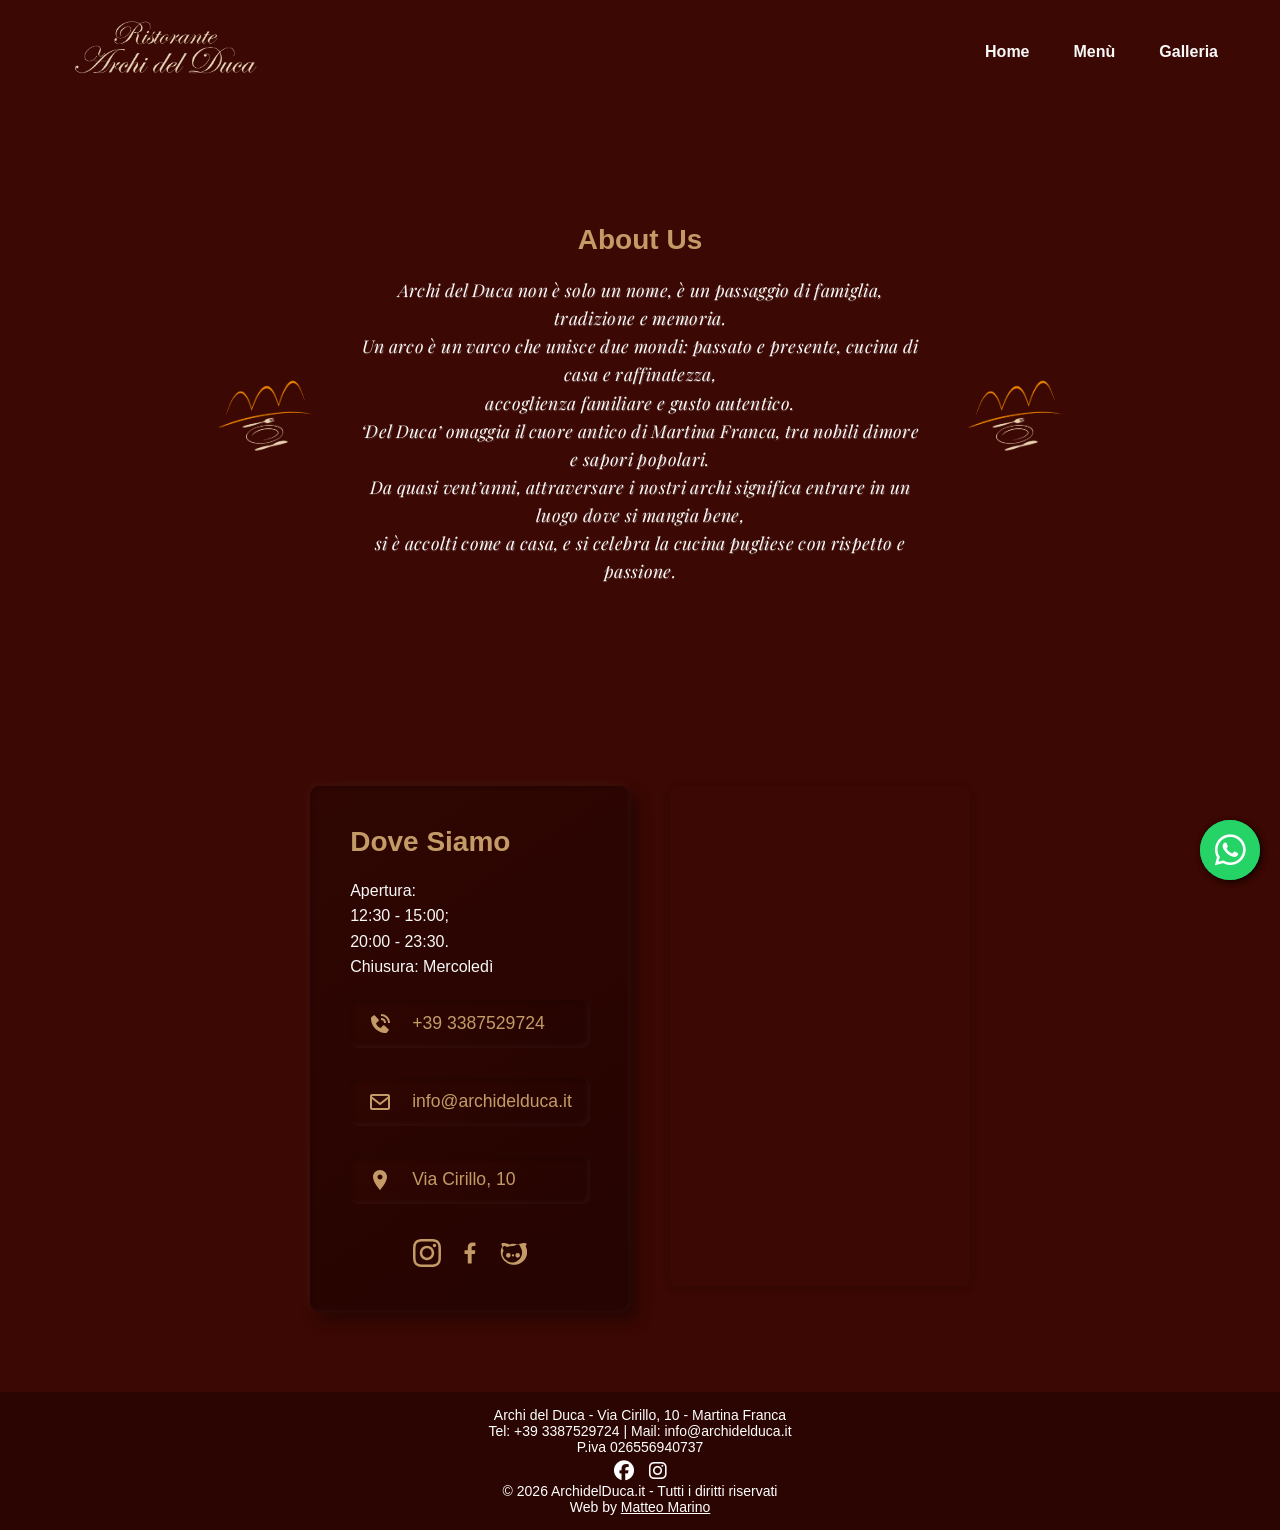
==== index.html @ cca3e53b "v1 versione con menu cambiato" ====
<!DOCTYPE html>
<html lang="it">
<head>
    <meta charset="UTF-8">
    <meta name="viewport" content="width=device-width, initial-scale=1.0">
    <title>Archi del Duca</title>
    <link rel="icon" type="image/x-icon" href="favicon.ico">
    <link rel="stylesheet" href="style.css">
    <link rel="stylesheet" href="https://cdnjs.cloudflare.com/ajax/libs/font-awesome/6.4.0/css/all.min.css">
</head>
<body>
    <div class="content-wrapper">
    <!-- Header -->
    <header>
        <div class="logo">
            <img src="scritta.png" alt="Archi del Duca">
        </div>

        <!-- Icona menu hamburger 3D -->
        <div class="hamburger-3d" id="hamburger">
            <div class="line line1"></div>
            <div class="line line2"></div>
            <div class="line line3"></div>
        </div>

        <!-- Menu di navigazione -->
        <nav id="nav-menu">
            <ul class="menu">
                <li><a href="index.html">Home</a></li>
                <li><a href="menu.html">Menù</a></li>
                <li><a href="galleria.html">Galleria</a></li>
            </ul>
        </nav>
    </header>
</div>

    <!-- WhatsApp Button -->
    <a href="https://wa.me/+39NUMERODITELEFONO" class="whatsapp-button" target="_blank">
        <i class="fab fa-whatsapp"></i>
        <span class="whatsapp-tooltip">Prenota un tavolo</span>
    </a>

    <!-- Sezione About Us con immagini laterali -->
    <section class="about-container">
        <div class="about-image">
            <img src="archi.png" alt="Archi del Duca">
        </div>
        <section class="about">
            <h2 class="BebasNeue-font">About Us</h2>
            <div class="about-extra">
                <p>
                    Archi del Duca non è solo un nome, è un passaggio di famiglia, tradizione e memoria.<br>
                    Un arco è un varco che unisce due mondi: passato e presente, cucina di casa e raffinatezza,<br>
                    accoglienza familiare e gusto autentico.
                </p>
                <p>
                    ‘Del Duca’ omaggia il cuore antico di Martina Franca, tra nobili dimore e sapori popolari.<br>
                    Da quasi vent’anni, attraversare i nostri archi significa entrare in un luogo dove si mangia bene,<br>
                    si è accolti come a casa, e si celebra la cucina pugliese con rispetto e passione.
                </p>
            </div>
        </section>
        <div class="about-image">
            <img src="archi.png" alt="Archi del Duca">
        </div>
    </section>

    <!-- Sezione Dove Siamo -->
    <section class="location-section">
        <div class="location-info">
            <h2 class="starkwalker-font">Dove Siamo</h2>
            <p>
                Apertura:             <br>
                          12:30 - 15:00; <br>
                          20:00 - 23:30. <br>
                Chiusura: Mercoledì
            </p>
            <div class="contact-info">
                <a href="tel:+393387529724" class="contact-item">
                    <svg xmlns="http://www.w3.org/2000/svg" viewBox="0 0 24 24">
                        <path d="M20 10.999h2C22 5.869 18.127 2 12.99 2v2C17.052 4 20 6.943 20 10.999z"/>
                        <path d="M13 8c2.103 0 3 .897 3 3h2c0-3.225-1.775-5-5-5v2zm3.422 5.443a1.001 1.001 0 0 0-1.391.043l-2.393 2.461c-.576-.11-1.734-.471-2.926-1.66-1.192-1.193-1.553-2.354-1.66-2.926l2.459-2.394a1 1 0 0 0 .043-1.391L6.859 3.513a1 1 0 0 0-1.391-.087l-2.17 1.861a1 1 0 0 0-.29.649c-.015.25-.301 6.172 4.291 10.766C11.305 20.707 16.323 21 17.705 21c.202 0 .326-.006.359-.008a.992.992 0 0 0 .648-.291l1.86-2.171a1 1 0 0 0-.086-1.391l-4.064-3.696z"/>
                    </svg>
                    +39 3387529724
                </a>
                <a href="mailto:info@archidelduca.it" class="contact-item">
                    <svg xmlns="http://www.w3.org/2000/svg" viewBox="0 0 24 24">
                        <path d="M20 4H4c-1.103 0-2 .897-2 2v12c0 1.103.897 2 2 2h16c1.103 0 2-.897 2-2V6c0-1.103-.897-2-2-2zm0 2v.511l-8 6.223-8-6.222V6h16zM4 18V9.044l7.386 5.745a.994.994 0 0 0 1.228 0L20 9.044 20.002 18H4z"/>
                    </svg>
                    info@archidelduca.it
                </a>
                <a href="https://www.google.com/maps/search/?api=1&query=Via+Cirillo+10+Napoli" class="contact-item" target="_blank">
                    <svg xmlns="http://www.w3.org/2000/svg" viewBox="0 0 24 24">
                        <path d="M12 2C8.13 2 5 5.13 5 9c0 5.25 7 13 7 13s7-7.75 7-13c0-3.87-3.13-7-7-7zm0 9.5c-1.38 0-2.5-1.12-2.5-2.5s1.12-2.5 2.5-2.5 2.5 1.12 2.5 2.5-1.12 2.5-2.5 2.5z"/>
                    </svg>
                    Via Cirillo, 10
                </a>


                <div class="social-links">
                    <a href="https://www.instagram.com/archidelduca" target="_blank" title="Instagram">
                        <svg xmlns="http://www.w3.org/2000/svg" viewBox="0 0 24 24">
                            <path d="M12 2.163c3.204 0 3.584.012 4.85.07 3.252.148 4.771 1.691 4.919 4.919.058 1.265.069 1.645.069 4.849 0 3.205-.012 3.584-.069 4.849-.149 3.225-1.664 4.771-4.919 4.919-1.266.058-1.644.07-4.85.07-3.204 0-3.584-.012-4.849-.07-3.26-.149-4.771-1.699-4.919-4.92-.058-1.265-.07-1.644-.07-4.849 0-3.204.013-3.583.07-4.849.149-3.227 1.664-4.771 4.919-4.919 1.266-.057 1.645-.069 4.849-.069zm0-2.163c-3.259 0-3.667.014-4.947.072-4.358.2-6.78 2.618-6.98 6.98-.059 1.281-.073 1.689-.073 4.948 0 3.259.014 3.668.072 4.948.2 4.358 2.618 6.78 6.98 6.98 1.281.058 1.689.072 4.948.072 3.259 0 3.668-.014 4.948-.072 4.354-.2 6.782-2.618 6.979-6.98.059-1.28.073-1.689.073-4.948 0-3.259-.014-3.667-.072-4.947-.196-4.354-2.617-6.78-6.979-6.98-1.281-.059-1.69-.073-4.949-.073zm0 5.838c-3.403 0-6.162 2.759-6.162 6.162s2.759 6.163 6.162 6.163 6.162-2.759 6.162-6.163c0-3.403-2.759-6.162-6.162-6.162zm0 10.162c-2.209 0-4-1.79-4-4 0-2.209 1.791-4 4-4s4 1.791 4 4c0 2.21-1.791 4-4 4zm6.406-11.845c-.796 0-1.441.645-1.441 1.44s.645 1.44 1.441 1.44c.795 0 1.439-.645 1.439-1.44s-.644-1.44-1.439-1.44z"/>
                        </svg>
                    </a>
                    <a href="https://www.facebook.com/archidelduca" target="_blank" title="Facebook">
                        <svg xmlns="http://www.w3.org/2000/svg" viewBox="0 0 24 24">
                            <path d="M13.397 20.997v-8.196h2.765l.411-3.209h-3.176V7.548c0-.926.258-1.56 1.587-1.56h1.684V3.127A22.336 22.336 0 0 0 14.201 3c-2.444 0-4.122 1.492-4.122 4.231v2.355H7.332v3.209h2.753v8.202h3.312z"/>
                        </svg>
                    </a>
                    <a href="https://www.tripadvisor.com/archidelduca" target="_blank" title="TripAdvisor">
                        <svg xmlns="http://www.w3.org/2000/svg" viewBox="0 0 24 24">
                            <path d="M12.006 4a16.85 16.85 0 0 1 4.759.703c1.538-.832 3.29-1.296 5.139-1.296.214 0 .43.01.643.028.428.028.806.286.972.677.166.392.11.842-.147 1.178a3.022 3.022 0 0 1-.678.72c.244.428.443.875.593 1.336C24.059 8.713 24.338 10.895 24 13c-.337 2.105-1.415 4.14-3.087 5.82-1.67 1.68-3.983 2.804-6.592 3.173-.99.14-1.974.14-2.964 0-2.61-.37-4.922-1.493-6.593-3.173-1.672-1.68-2.75-3.715-3.087-5.82C1.34 10.895 1.618 8.713 2.39 7.346c.15-.46.349-.908.593-1.336-.267-.22-.493-.456-.678-.72-.257-.336-.313-.786-.147-1.178.166-.39.545-.65.972-.676.214-.018.429-.028.643-.028 1.85 0 3.602.464 5.14 1.296A16.85 16.85 0 0 1 12.006 4zm0 2c-1.788 0-3.544.323-5.197.947-.71-.42-1.48-.776-2.287-1.057a10.68 10.68 0 0 0-1.619 1.62c.28.806.637 1.577 1.057 2.286A12.47 12.47 0 0 0 3.013 13c.27 1.684 1.137 3.321 2.48 4.664C6.836 19.007 8.473 19.874 10.157 20.144c.792.112 1.582.112 2.374 0 1.684-.27 3.321-1.137 4.664-2.48 1.343-1.343 2.21-2.98 2.48-4.664.27-1.684.056-3.368-.633-4.894-.42-.71-.776-1.48-1.057-2.287a10.68 10.68 0 0 0-1.619-1.619c-.807.281-1.577.637-2.287 1.057A12.471 12.471 0 0 0 12.006 6zm-4.004 6a2 2 0 1 1 0 4 2 2 0 0 1 0-4zm8.004 0a2 2 0 1 1 0 4 2 2 0 0 1 0-4zm-4.002 1a1 1 0 1 1 0 2 1 1 0 0 1 0-2z"/>
                        </svg>
                    </a>
                </div>
            </div>
        </div>
        <div class="map-container">
            <iframe src="https://www.google.com/maps/embed?pb=!1m18!1m12!1m3!1d189.0367176735343!2d17.336275577545187!3d40.70508199412949!2m3!1f0!2f0!3f0!3m2!1i1024!2i768!4f13.1!3m3!1m2!1s0x13465356d6bfb199%3A0xff245e81115007be!2sArchi%20del%20Duca!5e0!3m2!1sit!2sit!4v1756476135466!5m2!1sit!2sit"   width="600" height="450" style="border:0;" allowfullscreen="" loading="lazy" referrerpolicy="no-referrer-when-downgrade"></iframe>
        </div>
    </section>

    <!-- Footer -->
        </div>
    <footer>
        <p>Archi del Duca - Via Cirillo, 10 - Martina Franca </p>
        <p>Tel: +39 3387529724 | Mail: info@archidelduca.it</p>
        <p> P.iva 026556940737</p>
        <div class="social-links">
            <a href="#"><i class="fab fa-facebook"></i></a>
            <a href="#"><i class="fab fa-instagram"></i></a>
        </div>

        <p>&copy; 2026 ArchidelDuca.it - Tutti i diritti riservati</p>
         <p>  Web by <a href="https://www.instagram.com/_matteomarino">Matteo Marino</a> </p>
    </footer>

    <!-- WhatsApp Button -->
    <a href="https://wa.me/+393387529724" class="whatsapp-button" target="_blank">
        <i class="fab fa-whatsapp"></i>
        <span class="whatsapp-tooltip">Prenota un tavolo</span>
    </a>
    <!-- Script per il menu hamburger -->
    <script>
        const hamburger = document.getElementById('hamburger');
        const navMenu = document.getElementById('nav-menu');

        hamburger.addEventListener('click', () => {
            navMenu.classList.toggle('open');
            hamburger.classList.toggle('open'); // Aggiunge/rimuove la classe per l'animazione 3D
        });
        // Chiudi il menu quando l'utente scrolla
        window.addEventListener('scroll', () => {
            if (navMenu.classList.contains('open')) {
                navMenu.classList.remove('open');
                hamburger.classList.remove('open');
            }
        });
    </script>
</body>
</html>
---- style.css ----
@import url('https://fonts.cdnfonts.com/css/arcade-classic');
@import url('https://fonts.cdnfonts.com/css/bebas-neue');
@import url('https://fonts.googleapis.com/css2?family=Playfair+Display:ital,wght@0,400;0,700;1,400;1,700&display=swap');

* {
    margin: 0;
    padding: 0;
    box-sizing: border-box;
}

.BebasNeue-font {
    font-family: 'BebasNeue', sans-serif;
}

html, body {
    height: 100%;
    margin: 0;
    padding: 0;
    display: flex;
    flex-direction: column;
}

body > .content-wrapper {
    flex: 1 0 auto;
    padding-bottom: 5rem; 
    overflow-x: hidden; /* Prevent horizontal scrolling */
}

/* Stile per il contenitore PDF */
.pdf-container {
    width: 100%;
    margin: 20px auto;
    overflow: visible;
}

.download-link {
    display: inline-block;
    padding: 10px 20px;
    background-color: #5c0b05;
    color: #f8f8f8;
    text-decoration: none;
    border-radius: 5px;
    font-family: 'BebasNeue', sans-serif;
    font-size: 1.2em;
    transition: background-color 0.3s;
}

.download-link:hover {
    background-color: #7a1007;
}

body {
    font-family: Arial, sans-serif;
    text-align: center;
    background: #3b0803;
    color: #f8f8f8;
}

/* HEADER */
header {
    display: flex;
    justify-content: space-between; /* Sposta il logo a sinistra e il menu a destra */
    align-items: center;
    padding: 20px 50px;
    background-color: #3b0803;
}

header .logo img {
    height: 60px;
}

nav .menu {
    list-style: none;
    display: flex;
    gap: 20px;
}

nav .menu li {
    position: relative;
}

nav .menu li a {
    position: relative;
    text-decoration: none;
    color: #f8f8f8;
    font-weight: bold;
    padding: 8px 12px;
    transition: color 0.3s;
    font-family: 'Bebas Neue', sans-serif;
}

nav .menu li a::after {
    content: '';
    position: absolute;
    width: 0;
    height: 2px;
    bottom: 0;
    left: 50%;
    background-color: #c49b66;
    transition: all 0.3s ease-in-out;
    transform: translateX(-50%);
}

nav .menu li a:hover {
    color: #c49b66;
}

nav .menu li a:hover::after {
    width: 100%;
}

/* Dropdown */
.submenu {
    display: none;
    position: absolute;
    top: 100%;
    left: 0;
    background: #2a0502;
    list-style: none;
    border: 1px solid #555;
    min-width: 150px;
}

.dropdown:hover .submenu {
    display: block;
}

.submenu li a {
    display: block;
    padding: 10px;
    color: #f8f8f8;
    text-decoration: none;
}

.submenu li a:hover {
    background-color: #3b0803;
}

/* Logo centrale */
.logo-center {
    margin: 40px 0;
}

.logo-center img {
    max-width: 100%;
    height: auto;
    max-height: 120px;
}

/* About Us Container */
.about-container {
    display: flex;
    justify-content: space-around;
    align-items: center;
    padding: 40px 20px;
    margin: 0 auto;
    max-width: 1500px;
}

/* Responsive Design */
@media (max-width: 768px) {
    .about-container {
        flex-direction: column;
        text-align: center;
    }

    .gallery-container {
        grid-template-columns: repeat(auto-fit, minmax(200px, 1fr));
    }

    header {
        flex-direction: column;
        align-items: center;
    }

    nav .menu {
        flex-direction: column;
        gap: 10px;
    }

    .logo-center img {
        max-height: 80px;
    }
}

.about-image img {
    max-width: 150px;
    height: auto;
}

/* About Us */
.about {
    max-width: 600px;
    padding: 0 20px;
}

.about-extra p {
    font-weight: 300;
    font-size: 1.1em;
    line-height: 1.6;
    font-style: italic;
    text-shadow: 0.5px 0.5px 1px rgba(255, 255, 255, 0.2);
    letter-spacing: 0.02em;
    font-family: 'Playfair Display', serif;
}

.gallery-container {
    display: grid;
    grid-template-columns: repeat(auto-fit, minmax(300px, 1fr));
    gap: 20px;
    padding: 20px;
    max-width: 1200px;
    margin: 0 auto;
}

.gallery-container img {
    width: 100%;
    height: 300px;
    object-fit: cover;
    border-radius: 10px;
    transition: transform 0.3s ease;
}

.gallery-container img:hover {
    transform: scale(1.05);
}

.about h2,
.gallery h2,
.menu-section h2 {
    font-family: 'Bebas Neue', sans-serif;
    font-size: 28px;
    margin-bottom: 20px;
    color: #c49b66;
}

.about-extra {
    margin-top: 20px;
    font-style: italic;
    line-height: 1.6;
}

footer {
    background: #2a0502;
    color: white;
    padding: 15px;
    text-align: center;
    width: 100%;
    margin-top: auto;
    font-size: 14px;
    display: flex;
    flex-direction: column;
    align-items: center;
}

.social-links {
    margin-top: 10px;
}

.social-links a {
    color: white;
    font-size: 20px;
    margin: 10 10px;
    transition: color 0.3s;
}

.social-links a:hover {
    color: #c49b66;
}

footer a, footer i {
    color: white !important;
}

/* WhatsApp Button */
.whatsapp-button {
    position: fixed;
    bottom: 20px;
    right: 20px;
    background-color: #25d366;
    color: white;
    width: 60px;
    height: 60px;
    border-radius: 50%;
    display: flex;
    justify-content: center;
    align-items: center;
    text-decoration: none;
    box-shadow: 2px 2px 6px rgba(0,0,0,0.4);
    transition: all 0.3s ease;
    z-index: 1000;
}

.whatsapp-button i {
    font-size: 35px;
}

.whatsapp-tooltip {
    position: absolute;
    right: 75px;
    background-color: white;
    color: #333;
    padding: 8px 15px;
    border-radius: 4px;
    font-size: 14px;
    white-space: nowrap;
    opacity: 0;
    visibility: hidden;
    transition: all 0.3s ease;
}

.whatsapp-button:hover .whatsapp-tooltip {
    opacity: 1;
    visibility: visible;
}

.whatsapp-button:hover {
    transform: scale(1.1);
    background-color: #128c7e;
}

/* MENU HAMBURGER PER MOBILE */
.hamburger-3d {
    display: none;
    cursor: pointer;
    z-index: 1001; /* Assicura che sia sopra il menu */
    perspective: 1000px;
}

.hamburger-3d .line {
    width: 30px;
    height: 3px;
    background-color: #f8f8f8;
    margin: 6px 0;
    transition: transform 0.5s, opacity 0.5s;
}

.hamburger-3d.open .line1 {
    transform: rotateX(45deg) translateZ(5px);
}

.hamburger-3d.open .line2 {
    opacity: 0;
}

.hamburger-3d.open .line3 {
    transform: rotateX(-45deg) translateZ(5px);
}

/* Responsive */
@media (max-width: 768px) {
    body {
        overflow-x: hidden;
    }

    header {
        position: relative;
        justify-content: space-between;
        padding: 15px 20px;
        overflow-x: visible;
        z-index: 10000;
        background-color: #3b0803;
    }

    header .logo img {
        height: 50px;
    }

    nav .menu {
        display: none;
        flex-direction: column;
        background: linear-gradient(145deg, #2f0602, #250401);
        position: fixed;
        top: 80px;
        right: 20px;
        min-width: 200px;
        border: none;
        border-radius: 0;
        padding: 12px;
        z-index: 9999;
        box-shadow: 
            8px 8px 16px rgba(0,0,0,0.4),
            -2px -2px 12px rgba(255,255,255,0.05),
            inset -1px -1px 4px rgba(255,255,255,0.05),
            inset 1px 1px 4px rgba(0,0,0,0.3);
        max-height: calc(100vh - 100px);
        overflow-y: auto;
        backdrop-filter: blur(5px);
    }

    nav.open .menu {
        display: flex;
    }

    nav .menu li {
        width: 100%;
        text-align: center;
    }

    nav .menu li a {
        display: block;
        padding: 12px 18px;
        white-space: nowrap;
        background: linear-gradient(145deg, #2f0602, #250401);
        border-radius: 0;
        box-shadow: inset 2px 2px 5px rgba(0,0,0,0.2),
                    inset -2px -2px 5px rgba(255,255,255,0.05);
        transition: all 0.3s ease;
    }

    nav .menu li a:hover {
        background: linear-gradient(145deg, #350703, #2a0502);
        box-shadow: inset 1px 1px 3px rgba(0,0,0,0.3),
                    inset -1px -1px 3px rgba(255,255,255,0.1);
        transform: translateY(1px);
    }

    .submenu {
        position: static;
        width: 100%;
        display: none;
        margin-top: 5px;
    }

    .dropdown:hover .submenu {
        display: block;
    }

    .hamburger-3d {
        display: block;
        position: relative;
        right: 0;
    }

    .about-container {
        flex-direction: column;
        padding: 20px;
        gap: 30px;
    }

    .about-image {
        margin: 0;
    }

    .about-image img {
        max-width: 120px;
    }
}

/* Galleria */
.gallery {
    padding: 40px 20px;
    text-align: center;
}



.gallery-container.mosaic {
    display: grid;
    grid-template-columns: repeat(auto-fit, minmax(150px, 1fr));
    grid-auto-rows: 150px;
    gap: 10px;
}

.gallery-container.mosaic img {
    width: 100%;
    height: 100%;
    object-fit: cover;
    grid-row: span 2;
}

.gallery-container.mosaic img:nth-child(2n) {
    grid-row: span 1;
}

.gallery-container img {
    width: 100%;
    height: auto;
    border-radius: 8px;
    box-shadow: 0 4px 8px rgba(0, 0, 0, 0.2);
}

/* Menu Section */
.menu-section {
    padding: 40px 20px;
    text-align: center;
}

.menu-notes {
    margin-top: 30px;
    padding: 15px;
    background-color: rgba(212, 180, 131, 0.1);
    border-radius: 8px;
    font-style: italic;
    color: #555;
}

.menu-notes p {
    margin: 5px 0;
}

.allergeni-container {
    margin-top: 40px;
    text-align: center;
}

.allergeni-img {
    max-width: 100%;
    border-radius: 8px;
    box-shadow: 0 4px 8px rgba(0, 0, 0, 0.2);
}

.menu-container {
    max-width: 800px;
    margin: 0 auto;
    text-align: left;
}

.menu-category {
    margin-bottom: 40px;
}

.menu-category h3 {
    font-size: 24px;
    color: #c49b66;
    border-bottom: 2px solid #c49b66;
    padding-bottom: 10px;
    margin-bottom: 20px;
}

.menu-item {
    margin-bottom: 20px;
}

.menu-item h4 {
    font-size: 18px;
    color: #f8f8f8;
    display: inline-block;
}

.menu-item .price {
    float: right;
    font-weight: bold;
    color: #c49b66;
}

.menu-item p {
    font-style: italic;
    color: #ccc;
    margin-top: 5px;
}

/* Location Section */
.location-section {
    display: flex;
    justify-content: space-between;
    align-items: stretch;
    padding: 80px 40px;
    max-width: 1200px;
    margin: 80px auto 0;
    gap: 40px;
}

.location-info {
    text-align: left;
    padding: 40px;
    background: linear-gradient(145deg, #2f0602, #250401);
    border-radius: 10px;
    box-shadow: 
        8px 8px 16px rgba(0,0,0,0.4),
        -2px -2px 12px rgba(255,255,255,0.05),
        inset -1px -1px 4px rgba(255,255,255,0.05),
        inset 1px 1px 4px rgba(0,0,0,0.3);
    backdrop-filter: blur(5px);
    width: 50%;
    display: flex;
    flex-direction: column;
    justify-content: center;
}

.location-info h2 {
    font-family: 'Bebas Neue', sans-serif;
    font-size: 28px;
    color: #c49b66;
    margin-bottom: 20px;
}

.location-info p {
    font-size: 16px;
    line-height: 1.6;
}

.contact-info {
    margin-top: 20px;
    color: #ccc;
}

.contact-item {
    display: flex;
    align-items: center;
    margin-bottom: 15px;
    color: #c49b66;
    text-decoration: none;
}

.contact-item:hover {
    color: #d4b285;
}

.contact-item svg {
    width: 24px;
    height: 24px;
    margin-right: 10px;
    fill: currentColor;
}

.social-links {
    color: #c49b66;
    display: flex;
    gap: 15px;
    margin-top: 20px;
    justify-content: center;
}

.social-links a {
    color: #c49b66;
    text-decoration: none;
}

.social-links a:hover {
    color: #ffffff;
}

.social-links svg {
    color: #c49b66; 
    width: 24px;
    height: 24px;
    fill: currentColor;
}

.map-container {
    width: 50%;
    height: 500px;
    margin: 0;
}

.map-container iframe {
    width: 100%;
    height: 100%;
    border: none;
    border-radius: 8px;
    box-shadow: 0 2px 8px rgba(0,0,0,0.2);
}

/* Stili per i contatti e social */
.contact-info {
    margin-top: 20px;
    display: flex;
    flex-direction: column;
    gap: 15px;
}

.contact-item {
    display: flex;
    align-items: center;
    gap: 10px;
    color: #c49b66;
    text-decoration: none;
    font-size: 1.1em;
    padding: 12px 18px;
    background: linear-gradient(145deg, #2f0602, #250401);
    border-radius: 8px;
    box-shadow: 
        inset 2px 2px 5px rgba(0,0,0,0.2),
        inset -2px -2px 5px rgba(255,255,255,0.05);
    transition: all 0.3s ease;
}

.contact-item:hover {
    background: linear-gradient(145deg, #350703, #2a0502);
    box-shadow: 
        inset 1px 1px 3px rgba(0,0,0,0.3),
        inset -1px -1px 3px rgba(255,255,255,0.1);
    transform: translateY(1px);
}

.contact-item:hover {
    color: #8B4513;
}

.contact-item svg {
    width: 24px;
    height: 24px;
    fill: currentColor;
}

.social-links {
    display: flex;
    gap: 15px;
    margin-top: 5px;
}

.social-links a {
    color: #333;
    transition: color 0.3s ease;
}

.social-links a:hover {
    color: #8B4513;
}

.social-links svg {
    width: 28px;
    height: 28px;
    fill: currentColor;
}

@media (max-width: 768px) {
    .location-section {
        display: flex;
        flex-direction: column;
        align-items: center;
        padding: 40px 20px;
    }

    .location-info {
        order: 1;
        margin-bottom: 30px;
        text-align: center;
        width: 100%;
    }

    .map-container {
        order: 2;
        width: 100%;
        height: 250px;
    }

    footer {
        padding: 20px 15px;
    }

    footer p {
        margin: 5px 0;
    }

    .social-links {
        margin: 15px 0;
    }

    .whatsapp-button {
        bottom: 15px;
        right: 15px;
        width: 50px;
        height: 50px;
    }

    .whatsapp-button i {
        font-size: 28px;
    }
}
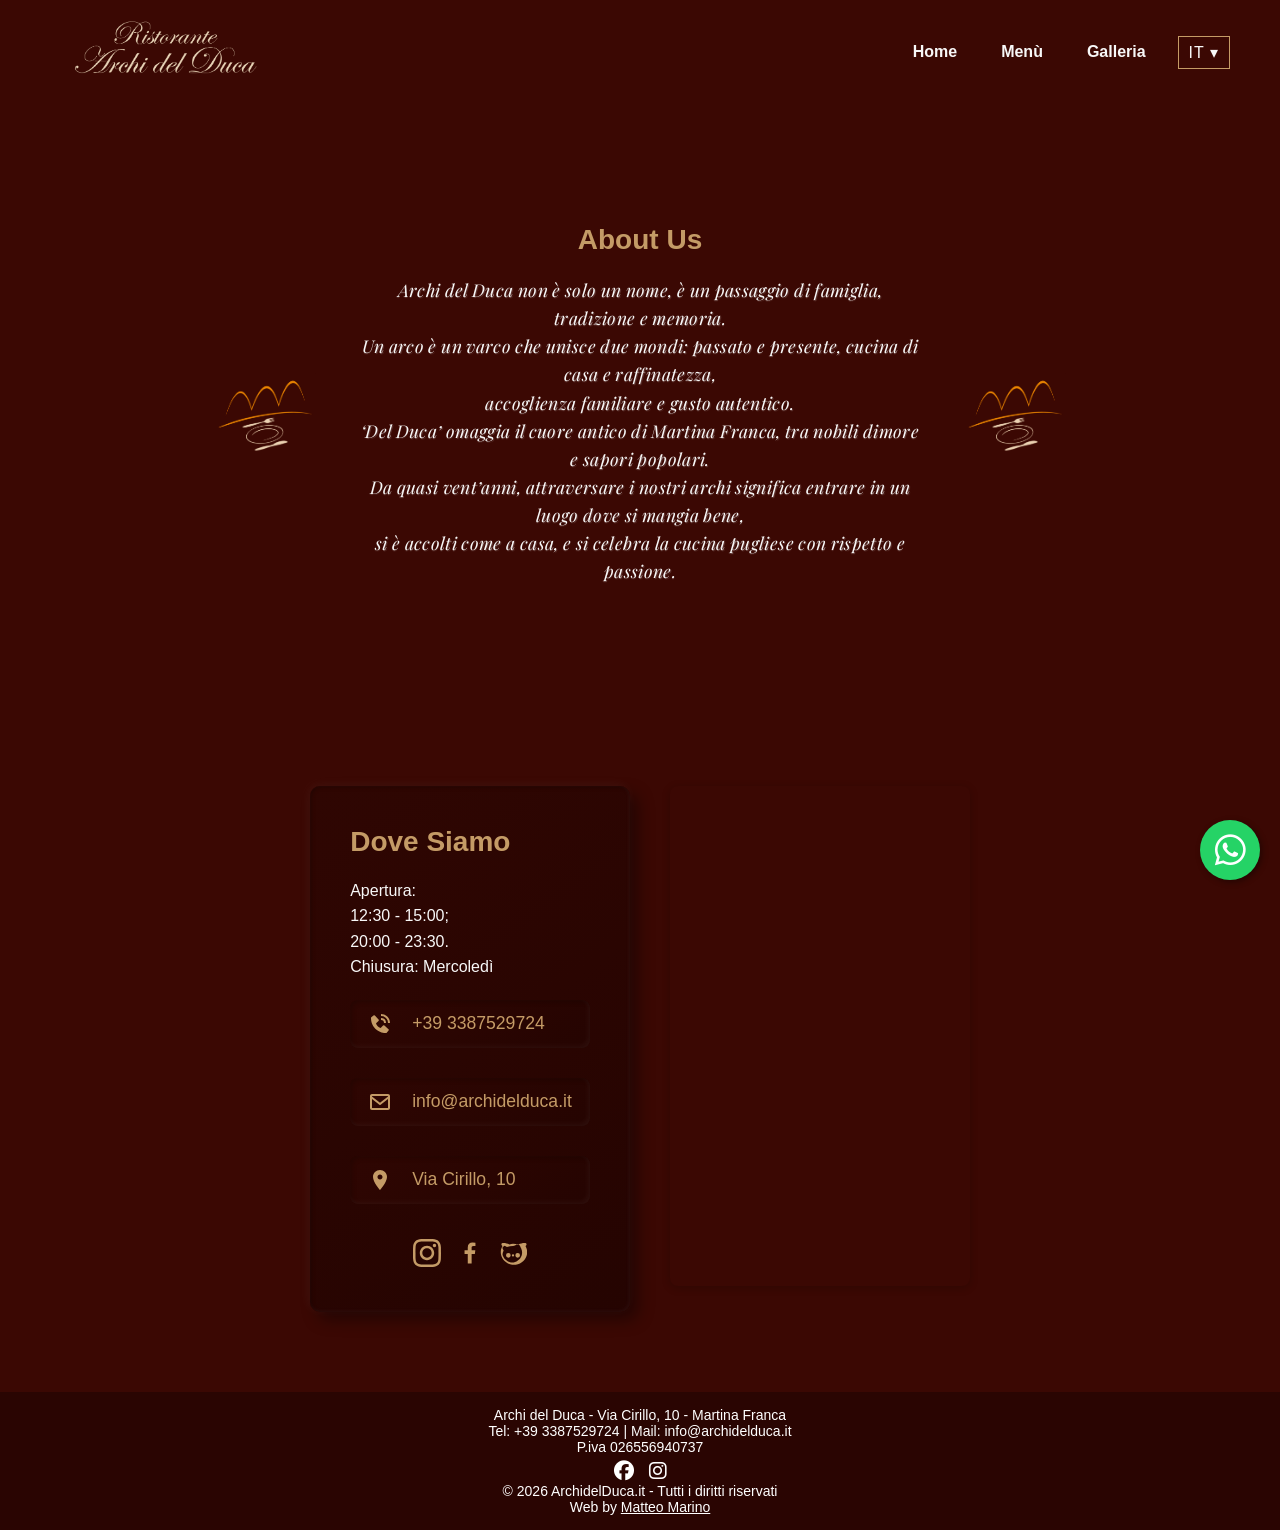
==== commit 5ab197a7: "v 1.0.1" ====
--- a/index.html
+++ b/index.html
@@ -8,7 +8,7 @@
     <link rel="stylesheet" href="style.css">
     <link rel="stylesheet" href="https://cdnjs.cloudflare.com/ajax/libs/font-awesome/6.4.0/css/all.min.css">
 </head>
-<body>
+<body data-i18n-title="title.home">
     <div class="content-wrapper">
     <!-- Header -->
     <header>
@@ -26,19 +26,24 @@
         <!-- Menu di navigazione -->
         <nav id="nav-menu">
             <ul class="menu">
-                <li><a href="index.html">Home</a></li>
-                <li><a href="menu.html">Menù</a></li>
-                <li><a href="galleria.html">Galleria</a></li>
+                <li><a href="index.html" data-i18n="nav.home">Home</a></li>
+                <li><a href="menu.html" data-i18n="nav.menu">Menù</a></li>
+                <li><a href="galleria.html" data-i18n="nav.gallery">Galleria</a></li>
             </ul>
         </nav>
+    
+        <!-- Selettore lingua -->
+        <div class="lang-switch">
+            <button type="button" class="lang-current" aria-label="Lingua / Language">IT</button>
+            <ul class="lang-options">
+                <li><button type="button" data-lang="it">Italiano</button></li>
+                <li><button type="button" data-lang="en">English</button></li>
+                <li><button type="button" data-lang="fr">Français</button></li>
+                <li><button type="button" data-lang="de">Deutsch</button></li>
+            </ul>
+        </div>
     </header>
 </div>
-
-    <!-- WhatsApp Button -->
-    <a href="https://wa.me/+39NUMERODITELEFONO" class="whatsapp-button" target="_blank">
-        <i class="fab fa-whatsapp"></i>
-        <span class="whatsapp-tooltip">Prenota un tavolo</span>
-    </a>
 
     <!-- Sezione About Us con immagini laterali -->
     <section class="about-container">
@@ -46,14 +51,14 @@
             <img src="archi.png" alt="Archi del Duca">
         </div>
         <section class="about">
-            <h2 class="BebasNeue-font">About Us</h2>
+            <h2 class="BebasNeue-font" data-i18n="about.title">About Us</h2>
             <div class="about-extra">
-                <p>
+                <p data-i18n="about.p1">
                     Archi del Duca non è solo un nome, è un passaggio di famiglia, tradizione e memoria.<br>
                     Un arco è un varco che unisce due mondi: passato e presente, cucina di casa e raffinatezza,<br>
                     accoglienza familiare e gusto autentico.
                 </p>
-                <p>
+                <p data-i18n="about.p2">
                     ‘Del Duca’ omaggia il cuore antico di Martina Franca, tra nobili dimore e sapori popolari.<br>
                     Da quasi vent’anni, attraversare i nostri archi significa entrare in un luogo dove si mangia bene,<br>
                     si è accolti come a casa, e si celebra la cucina pugliese con rispetto e passione.
@@ -68,8 +73,8 @@
     <!-- Sezione Dove Siamo -->
     <section class="location-section">
         <div class="location-info">
-            <h2 class="starkwalker-font">Dove Siamo</h2>
-            <p>
+            <h2 class="starkwalker-font" data-i18n="location.title">Dove Siamo</h2>
+            <p data-i18n="location.hours">
                 Apertura:             <br>
                           12:30 - 15:00; <br>
                           20:00 - 23:30. <br>
@@ -126,20 +131,20 @@
     <footer>
         <p>Archi del Duca - Via Cirillo, 10 - Martina Franca </p>
         <p>Tel: +39 3387529724 | Mail: info@archidelduca.it</p>
-        <p> P.iva 026556940737</p>
+        <p data-i18n="footer.vat">P.iva 026556940737</p>
         <div class="social-links">
             <a href="#"><i class="fab fa-facebook"></i></a>
             <a href="#"><i class="fab fa-instagram"></i></a>
         </div>
 
-        <p>&copy; 2026 ArchidelDuca.it - Tutti i diritti riservati</p>
+        <p data-i18n="footer.rights">&copy; 2026 ArchidelDuca.it - Tutti i diritti riservati</p>
          <p>  Web by <a href="https://www.instagram.com/_matteomarino">Matteo Marino</a> </p>
     </footer>
 
     <!-- WhatsApp Button -->
     <a href="https://wa.me/+393387529724" class="whatsapp-button" target="_blank">
         <i class="fab fa-whatsapp"></i>
-        <span class="whatsapp-tooltip">Prenota un tavolo</span>
+        <span class="whatsapp-tooltip" data-i18n="whatsapp">Prenota un tavolo</span>
     </a>
     <!-- Script per il menu hamburger -->
     <script>
@@ -158,5 +163,6 @@
             }
         });
     </script>
+    <script src="i18n.js"></script>
 </body>
 </html>
--- a/style.css
+++ b/style.css
@@ -759,3 +759,229 @@
         font-size: 28px;
     }
 }
+
+/* SELETTORE LINGUA */
+header .logo {
+    margin-right: auto;
+}
+
+.lang-switch {
+    position: relative;
+    margin-left: 20px;
+    z-index: 10001;
+}
+
+.lang-current {
+    background: none;
+    border: 1px solid #c49b66;
+    color: #f8f8f8;
+    font-family: 'Bebas Neue', sans-serif;
+    font-size: 1rem;
+    letter-spacing: 1px;
+    padding: 6px 10px;
+    cursor: pointer;
+    transition: color 0.3s, background-color 0.3s;
+}
+
+.lang-current::after {
+    content: ' \25BE';
+}
+
+.lang-current:hover {
+    color: #c49b66;
+}
+
+.lang-options {
+    display: none;
+    position: absolute;
+    top: calc(100% + 6px);
+    right: 0;
+    list-style: none;
+    background: linear-gradient(145deg, #2f0602, #250401);
+    box-shadow: 8px 8px 16px rgba(0,0,0,0.4);
+    min-width: 130px;
+    padding: 6px 0;
+}
+
+.lang-switch.open .lang-options {
+    display: block;
+}
+
+.lang-options button {
+    display: block;
+    width: 100%;
+    background: none;
+    border: none;
+    color: #f8f8f8;
+    font-family: 'Bebas Neue', sans-serif;
+    font-size: 1rem;
+    letter-spacing: 1px;
+    padding: 8px 14px;
+    text-align: left;
+    cursor: pointer;
+}
+
+.lang-options button:hover,
+.lang-options button.active {
+    color: #c49b66;
+}
+
+/* MENU TRADOTTO (EN/FR/DE) */
+.menu-text {
+    display: flex;
+    flex-direction: column;
+    align-items: center;
+    gap: 20px;
+    padding: 20px 16px;
+}
+
+.menu-text[hidden],
+.menu-images[hidden] {
+    display: none;
+}
+
+.menu-card {
+    width: 100%;
+    max-width: 620px;
+    background: #fff;
+    color: #2a0502;
+    padding: 50px 40px 30px;
+    box-shadow: 0 4px 8px rgba(0, 0, 0, 0.1);
+    font-family: 'Cormorant Garamond', Georgia, serif;
+    text-align: left;
+}
+
+.menu-card-brand {
+    font-family: 'Playfair Display', serif;
+    font-style: italic;
+    font-weight: 400;
+    font-size: 2.2rem;
+    line-height: 1.15;
+    text-align: center;
+    color: #3b0803;
+    padding-bottom: 14px;
+    border-bottom: 4px solid #d98c2b;
+}
+
+.menu-card-sub {
+    text-align: center;
+    font-style: italic;
+    font-size: 1.2rem;
+    margin: 10px 0 20px;
+}
+
+.menu-card-title {
+    font-family: 'Playfair Display', serif;
+    font-weight: 400;
+    font-size: 2.2rem;
+    text-align: center;
+    color: #3b0803;
+    margin: 25px 0 20px;
+}
+
+.menu-card-title:first-child {
+    margin-top: 0;
+}
+
+.menu-card-text {
+    font-size: 1.15rem;
+    line-height: 1.5;
+    color: #555;
+    text-align: center;
+    margin-bottom: 10px;
+}
+
+.menu-card-allergens {
+    font-style: italic;
+    margin-top: 20px;
+}
+
+.menu-card-list {
+    list-style: none;
+}
+
+.dish {
+    margin-bottom: 14px;
+}
+
+.dish-row {
+    display: flex;
+    justify-content: space-between;
+    align-items: baseline;
+    gap: 16px;
+}
+
+.dish-name {
+    font-size: 1.4rem;
+    line-height: 1.2;
+}
+
+.dish:not(.dish-plain) .dish-name::before {
+    content: '\25C6';
+    font-size: 0.6em;
+    margin-right: 8px;
+    vertical-align: middle;
+}
+
+.dish-name sup {
+    font-size: 0.6em;
+}
+
+.dish-price {
+    font-size: 1.4rem;
+    white-space: nowrap;
+}
+
+.dish-it,
+.dish-desc {
+    display: block;
+    font-style: italic;
+    font-size: 1.05rem;
+    color: #555;
+}
+
+.dish-desc {
+    margin-top: 4px;
+}
+
+.menu-card-footnote {
+    font-size: 0.95rem;
+    text-align: center;
+    color: #555;
+    margin-top: 30px;
+}
+
+.menu-card-logo {
+    display: block;
+    width: 110px;
+    margin: 30px auto 0;
+}
+
+@media (max-width: 768px) {
+    .menu-card {
+        padding: 30px 20px 20px;
+    }
+
+    .menu-card-title,
+    .menu-card-brand {
+        font-size: 1.8rem;
+    }
+
+    .dish-name,
+    .dish-price {
+        font-size: 1.2rem;
+    }
+}
+
+@media (max-width: 768px) {
+    header .logo {
+        margin-right: 0;
+    }
+
+    .lang-switch {
+        position: absolute;
+        top: 15px;
+        right: 15px;
+        margin-left: 0;
+    }
+}
